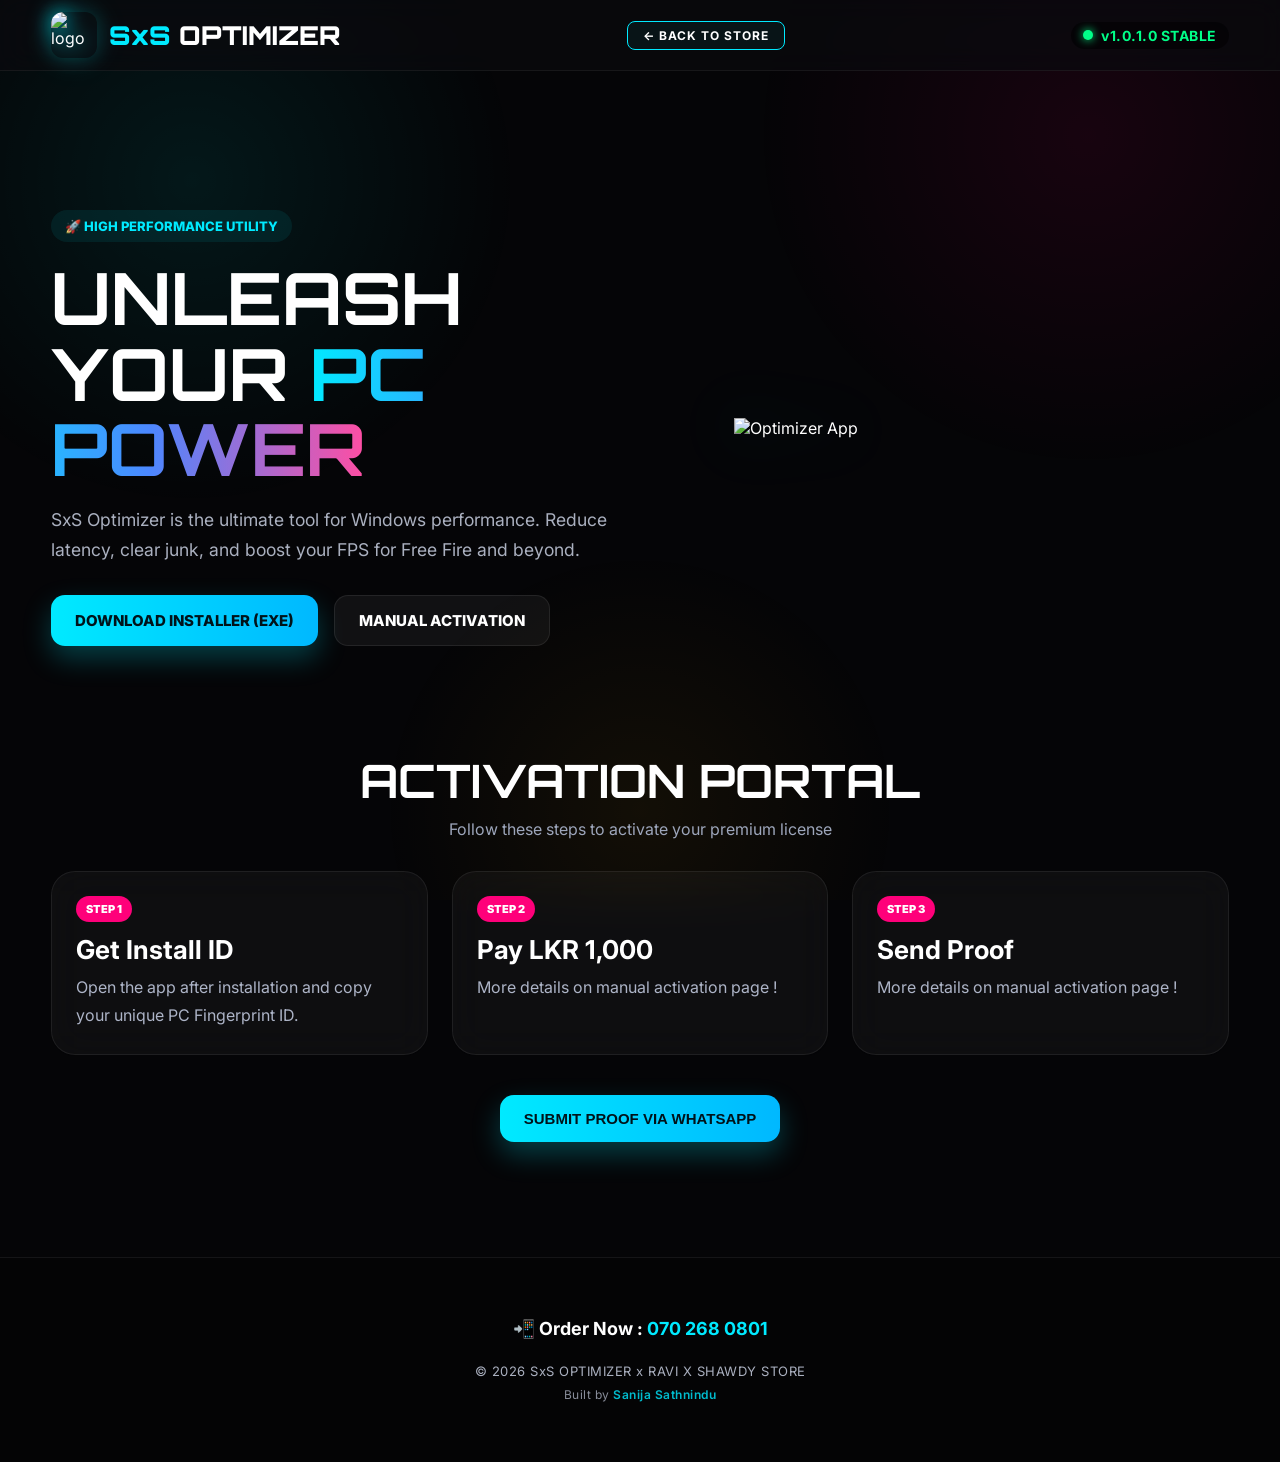
==== optimizer.html @ 7d24dd3c "Update optimizer.html" ====
<!DOCTYPE html>
<html lang="en">
<head>
    <meta charset="UTF-8">
    <meta name="viewport" content="width=device-width,initial-scale=1.0">
    <title>SxS Optimizer | Premium PC Tuning</title>
    <link rel="preconnect" href="https://fonts.googleapis.com">
    <link href="https://fonts.googleapis.com/css2?family=Orbitron:wght@500;700;900&family=Inter:wght@400;500;600;700;800&display=swap" rel="stylesheet">
    <link rel="icon" type="image/jpeg" href="Logo-tab.png">
    <link rel="stylesheet" href="styles.css">
</head>
<body>

<nav class="navbar">
    <div class="container nav-wrap">
        <div class="brand">
            <img src="https://raw.githubusercontent.com/sanija123t/Optimizer/7666cc9d698fb3e716cd021dd858375ea30706c9/gear.png" alt="logo" class="nav-logo">
            <div class="brand-text"><span>SxS</span> OPTIMIZER</div>
        </div>

        <div class="nav-links">
            <a href="index.html" class="nav-btn">← BACK TO STORE</a>
        </div>

        <div class="status-box">
            <span class="open-dot" style="background: #00ff88; box-shadow: 0 0 10px #00ff88;"></span>
            <span id="status-text" style="color: #00ff88;">v1.0.1.0 STABLE</span>
        </div>
    </div>
</nav>
<br><br><br>
<header class="hero">
    <div class="container hero-grid">
        <div class="hero-left">
            <div class="mini-badge">🚀 HIGH PERFORMANCE UTILITY</div>
            <h1>UNLEASH YOUR <span>PC POWER</span></h1>
            <p>
                SxS Optimizer is the ultimate tool for Windows performance. 
                Reduce latency, clear junk, and boost your FPS for Free Fire and beyond.
            </p>
            <div class="hero-buttons">
                <a href="https://www.dropbox.com/scl/fi/4cl66nbdw1ifhc8ndqzhg/SxS_Optimizer_Setup_v1.0.1.0.exe?rlkey=1fdkqld8blrz0zltbsg9ipy58&st=n1hx2weh&dl=1" class="btn primary">
                    DOWNLOAD INSTALLER (EXE)
                </a>
                <a href="https://sanija-sathnindu.w3spaces.com/SxS-Optimizer/SxS-Optimizer.html" class="btn secondary">MANUAL ACTIVATION</a>
            </div>
        </div>

        <div class="hero-right">
            <div class="brand-collab">
                <img src="https://raw.githubusercontent.com/sanija123t/Optimizer/7666cc9d698fb3e716cd021dd858375ea30706c9/gear.png" class="hero-logo" alt="Optimizer App">
            </div>
        </div>
    </div>
</header>

<section id="activation" class="section">
    <div class="container">
        <h2 class="title">ACTIVATION PORTAL</h2>
        <p class="subtitle">Follow these steps to activate your premium license</p>
        
        <div class="grid">
            <div class="card">
                <div class="tag hot">STEP 1</div>
                <h3>Get Install ID</h3>
                <p class="desc">Open the app after installation and copy your unique PC Fingerprint ID.</p>
            </div>
            <div class="card">
                <div class="tag hot">STEP 2</div>
                <h3>Pay LKR 1,000</h3>
                <p class="desc">More details on manual activation page !</p>
            </div>
            <div class="card">
                <div class="tag hot">STEP 3</div>
                <h3>Send Proof</h3>
                <p class="desc">More details on manual activation page !</p>
            </div>
        </div>
        
        <div style="text-align: center; margin-top: 40px;">
            <button class="btn primary" onclick="window.location.href='https://wa.me/94702680801'">SUBMIT PROOF VIA WHATSAPP</button>
        </div>
    </div>
</section>

<footer class="footer">
    <div class="container footer-content">
        <p class="order-text">📲 Order Now : <span class="highlight">070 268 0801</span></p>
        
        <div class="legal-stack">
            <p>© 2026 SxS OPTIMIZER x RAVI X SHAWDY STORE</p>
            <p class="dev-credit">
                Built by 
                <a href="https://sanija-sathnindu.w3spaces.com/#Contact" target="_blank">
                    Sanija Sathnindu
                </a>
            </p>
        </div>
    </div>
</footer>

</body>
</html>
---- styles.css ----
/* styles.css */

*{
margin:0;
padding:0;
box-sizing:border-box;
}

html{
scroll-behavior:smooth;
}

body{
font-family:'Inter',sans-serif;
background:#050507;
color:#fff;
overflow-x:hidden;
}

body::before{
content:"";
position:fixed;
inset:0;
background:
radial-gradient(circle at 15% 20%,rgba(0,255,255,.08),transparent 25%),
radial-gradient(circle at 85% 15%,rgba(255,0,120,.08),transparent 25%),
radial-gradient(circle at 50% 90%,rgba(255,180,0,.06),transparent 25%);
z-index:-1;
}

.container{
width:min(1280px,92%);
margin:auto;
}

/* navbar */

.navbar{
position:fixed;
top:0;
width:100%;
z-index:999;
background:rgba(10,10,15,.72);
backdrop-filter:blur(14px);
border-bottom:1px solid rgba(255,255,255,.06);
}

.nav-wrap {
    display: flex;
    justify-content: space-between;
    align-items: center;
    padding: 12px 0;
    gap: 15px;
}

.brand{
display:flex;
align-items:center;
gap:12px;
}

.nav-logo{
width:46px;
height:46px;
object-fit:cover;
border-radius:12px;
box-shadow:0 0 20px rgba(0,255,255,.2);
}

.brand-text{
font-family:'Orbitron',sans-serif;
font-size:26px;
font-weight:900;
}

.brand-text span{
color:#00eaff;
}

/* Container to keep dot and text aligned */
.status-box {
    display: flex;
    align-items: center;
    justify-content: center; /* Center for mobile header */
    gap: 8px;
    background: rgba(0, 0, 0, 0.5); /* Semi-transparent background */
    padding: 5px 12px;
    border-radius: 20px;
    white-space: nowrap; /* Prevents text from breaking into two lines */
}

/* The Status Dot */
.open-dot {
    height: 10px;
    width: 10px;
    border-radius: 50%;
    display: inline-block;
    flex-shrink: 0; /* Prevents the dot from squishing */
}

/* Text adjustments for mobile */
#status-text {
    font-size: 14px;
    font-weight: bold;
    letter-spacing: 0.5px;
}

/* Media Query for very small screens (iPhone SE, etc.) */
@media(max-width: 900px) {
    .nav-wrap {
        flex-direction: column; 
        gap: 10px;
        padding: 15px 0;
    }

    .brand-text {
        font-size: 18px; /* Optimized for long name */
    }

    .status-box {
        display: flex !important;
        order: 2; /* Positioned under name */
        transform: scale(0.85);
    }

    .nav-links {
        order: 3; /* Positioned at the bottom of the nav stack */
    }

    .hero-grid {
        grid-template-columns: 1fr;
        text-align: center;
    }

    .brand-collab {
        gap: 10px;
    }

    .collab-img {
        width: 120px; /* Smaller logos for mobile */
    }

    .collab-x {
        font-size: 22px;
    }

    .hero-right { order: -1; }
    .hero { padding: 140px 0 40px; }
}

/* --- Navigation & Collab Styles --- */
.nav-links {
    display: flex;
    align-items: center;
}

.nav-btn {
    text-decoration: none;
    color: #fff;
    font-size: 12px;
    font-weight: 800;
    letter-spacing: 1px;
    padding: 8px 15px;
    border-radius: 8px;
    background: rgba(255, 255, 255, 0.05);
    border: 1px solid rgba(0, 234, 255, 0.2);
    transition: 0.3s;
}

.nav-btn:hover {
    background: #00eaff;
    color: #050507;
    box-shadow: 0 0 15px rgba(0, 234, 255, 0.4);
}

.brand-collab {
    display: flex;
    align-items: center;
    justify-content: center;
    gap: 15px;
    animation: float 4s ease-in-out infinite;
}

.collab-img {
    width: 170px;
    height: auto;
    border-radius: 20px;
    filter: drop-shadow(0 0 20px rgba(0, 234, 255, 0.2));
}

.collab-x {
    font-family: 'Orbitron', sans-serif;
    font-size: 32px;
    font-weight: 900;
    color: #fff;
    text-shadow: 0 0 10px rgba(255, 255, 255, 0.3);
}

/* hero */

.hero{
padding:150px 0 70px;
}

.hero-grid{
display:grid;
grid-template-columns:1fr 1fr;
gap:40px;
align-items:center;
}

.mini-badge{
display:inline-block;
padding:8px 14px;
border-radius:50px;
background:rgba(0,234,255,.08);
color:#00eaff;
font-weight:800;
font-size:13px;
margin-bottom:18px;
}

.hero h1{
font-family:'Orbitron',sans-serif;
font-size:clamp(38px,6vw,72px);
line-height:1.05;
margin-bottom:18px;
}

.hero h1 span{
background:linear-gradient(90deg,#00eaff,#4c87ff,#ff4ea3);
-webkit-background-clip:text;
-webkit-text-fill-color:transparent;
}

.hero p{
font-size:18px;
color:#b8bed0;
line-height:1.7;
margin-bottom:25px;
max-width:620px;
}

.hero-buttons{
display:flex;
gap:16px;
flex-wrap:wrap;
}

.hero-logo{
max-width:100%;
width:420px;
animation:float 4s ease-in-out infinite;
filter:drop-shadow(0 0 30px rgba(0,234,255,.18));
}

@keyframes float{
0%,100%{transform:translateY(0)}
50%{transform:translateY(-12px)}
}

/* buttons */

.btn{
padding:15px 24px;
border:none;
border-radius:14px;
font-weight:800;
cursor:pointer;
transition:.25s;
font-size:15px;
}

.btn:hover{
transform:translateY(-4px);
}

.primary{
background:linear-gradient(90deg,#00eaff,#00b8ff);
color:#00131a;
box-shadow:0 12px 28px rgba(0,234,255,.25);
}

.secondary{
background:rgba(255,255,255,.05);
color:#fff;
border:1px solid rgba(255,255,255,.08);
}

.full{
width:100%;
margin-top:18px;
}

/* sections */

.section{
padding:35px 0;
}

.title{
text-align:center;
font-family:'Orbitron',sans-serif;
font-size:clamp(28px,4vw,46px);
margin-bottom:10px;
}

.subtitle{
text-align:center;
color:#9da6bb;
margin-bottom:32px;
}

.grid{
display:grid;
grid-template-columns:repeat(auto-fit,minmax(250px,1fr));
gap:24px;
}

.two{
grid-template-columns:repeat(auto-fit,minmax(320px,1fr));
}

.card{
background:rgba(255,255,255,.04);
border:1px solid rgba(255,255,255,.07);
padding:24px;
border-radius:24px;
backdrop-filter:blur(18px);
transition:.25s;
}

.card:hover{
transform:translateY(-6px);
border-color:rgba(0,234,255,.28);
}

.card h3{
font-size:26px;
margin-bottom:8px;
}

.desc{
color:#adb4c7;
line-height:1.8;
}

.price{
font-size:34px;
font-weight:900;
color:#00eaff;
margin-top:16px;
}

.featured{
border-color:rgba(255,85,85,.4);
}

.tag{
display:inline-block;
padding:6px 10px;
font-size:11px;
font-weight:900;
border-radius:50px;
background:#ff4545;
margin-bottom:12px;
}

.hot{
background:#ff007a;
}

.soon{
color:#fff;
}

/* footer */

.footer {
    margin-top: 80px;
    padding: 60px 0;
    text-align: center;
    border-top: 1px solid rgba(255, 255, 255, .07);
    background: rgba(0, 0, 0, 0.2);
}

.footer-content {
    display: flex;
    flex-direction: column;
    gap: 24px;
    align-items: center;
}

.order-text {
    font-size: 18px;
    font-weight: 700;
    color: #fff;
}

.highlight {
    color: #00eaff;
}

.legal-stack {
    display: flex;
    flex-direction: column;
    gap: 8px;
    color: #aab0bf;
    font-size: 13px;
    letter-spacing: 0.5px;
}

.dev-credit {
    font-size: 12px;
    opacity: 0.8;
}

.dev-credit a {
    color: #00eaff;
    text-decoration: none;
    font-weight: 600;
    transition: 0.3s;
}

.dev-credit a:hover {
    color: #fff;
    text-shadow: 0 0 10px rgba(0, 234, 255, 0.5);
}

/* responsive */

@media(max-width:900px){

.hero-grid{
grid-template-columns:1fr;
text-align:center;
}

.hero p{
margin:auto auto 25px;
}

.hero-buttons{
justify-content:center;
}

.hero-right{
order:-1;
}

.hero-logo{
width:260px;
}

.status-box{
display:none;
}
}

@media(max-width:600px){

.brand-text{
font-size:20px;
}

.nav-logo{
width:38px;
height:38px;
}

.btn{
width:100%;
}
}





/*Optimizer*/

/* Add this to handle links styled as buttons */
a.btn {
    text-decoration: none;
    display: inline-flex;
    align-items: center;
    justify-content: center;
}

/* Ensure the Optimizer gear logo looks consistent */
.nav-logo {
    filter: drop-shadow(0 0 10px #00eaff);
}

/* Specific styling for the Optimizer description on hero */
.hero-left p {
    margin-bottom: 30px;
    font-size: 1.1rem;
    color: #aab0bf;
}

/* Make sure the "Back to Store" button stands out */
.nav-btn {
    border: 1px solid #00eaff;
    background: rgba(0, 234, 255, 0.05);
    padding: 6px 15px;
    border-radius: 8px;
    font-weight: bold;
    color: #fff;
    transition: 0.3s;
}

.nav-btn:hover {
    background: #00eaff;
    color: #000;
}
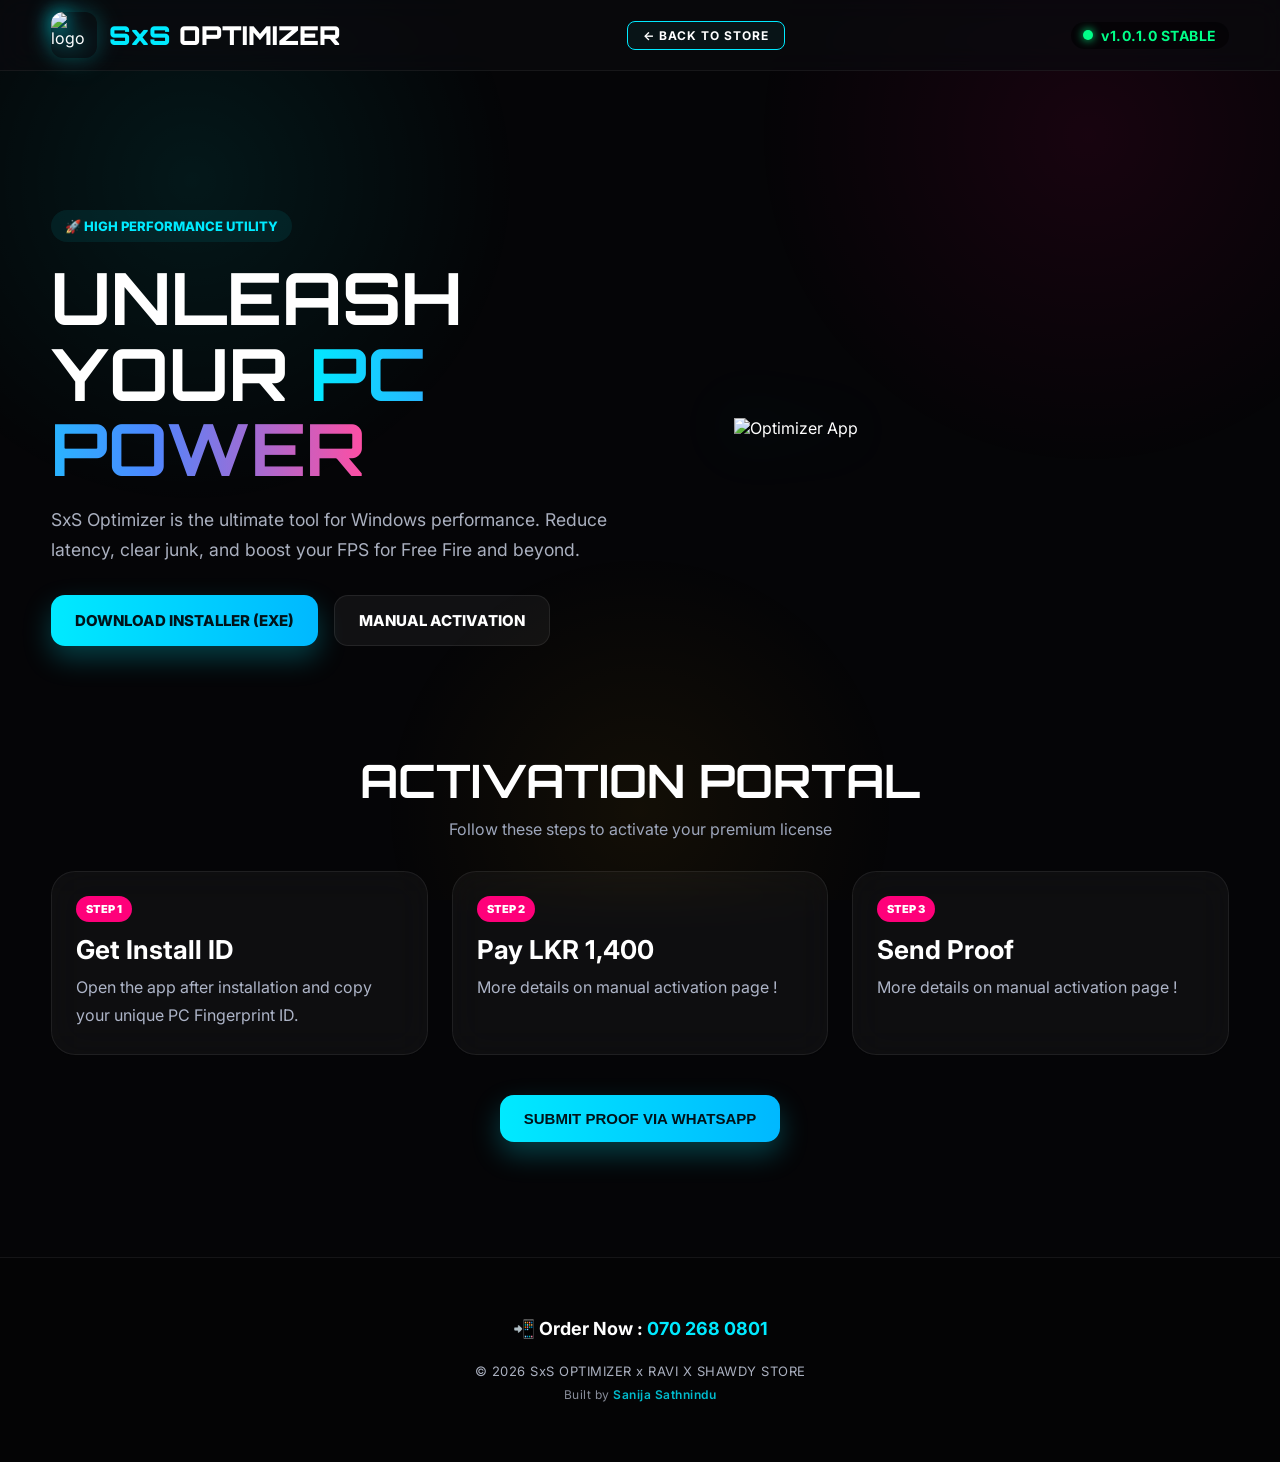
==== commit c2591ea6: "Update optimizer.html" ====
--- a/optimizer.html
+++ b/optimizer.html
@@ -67,7 +67,7 @@
             </div>
             <div class="card">
                 <div class="tag hot">STEP 2</div>
-                <h3>Pay LKR 1,000</h3>
+                <h3>Pay LKR 1,400</h3>
                 <p class="desc">More details on manual activation page !</p>
             </div>
             <div class="card">
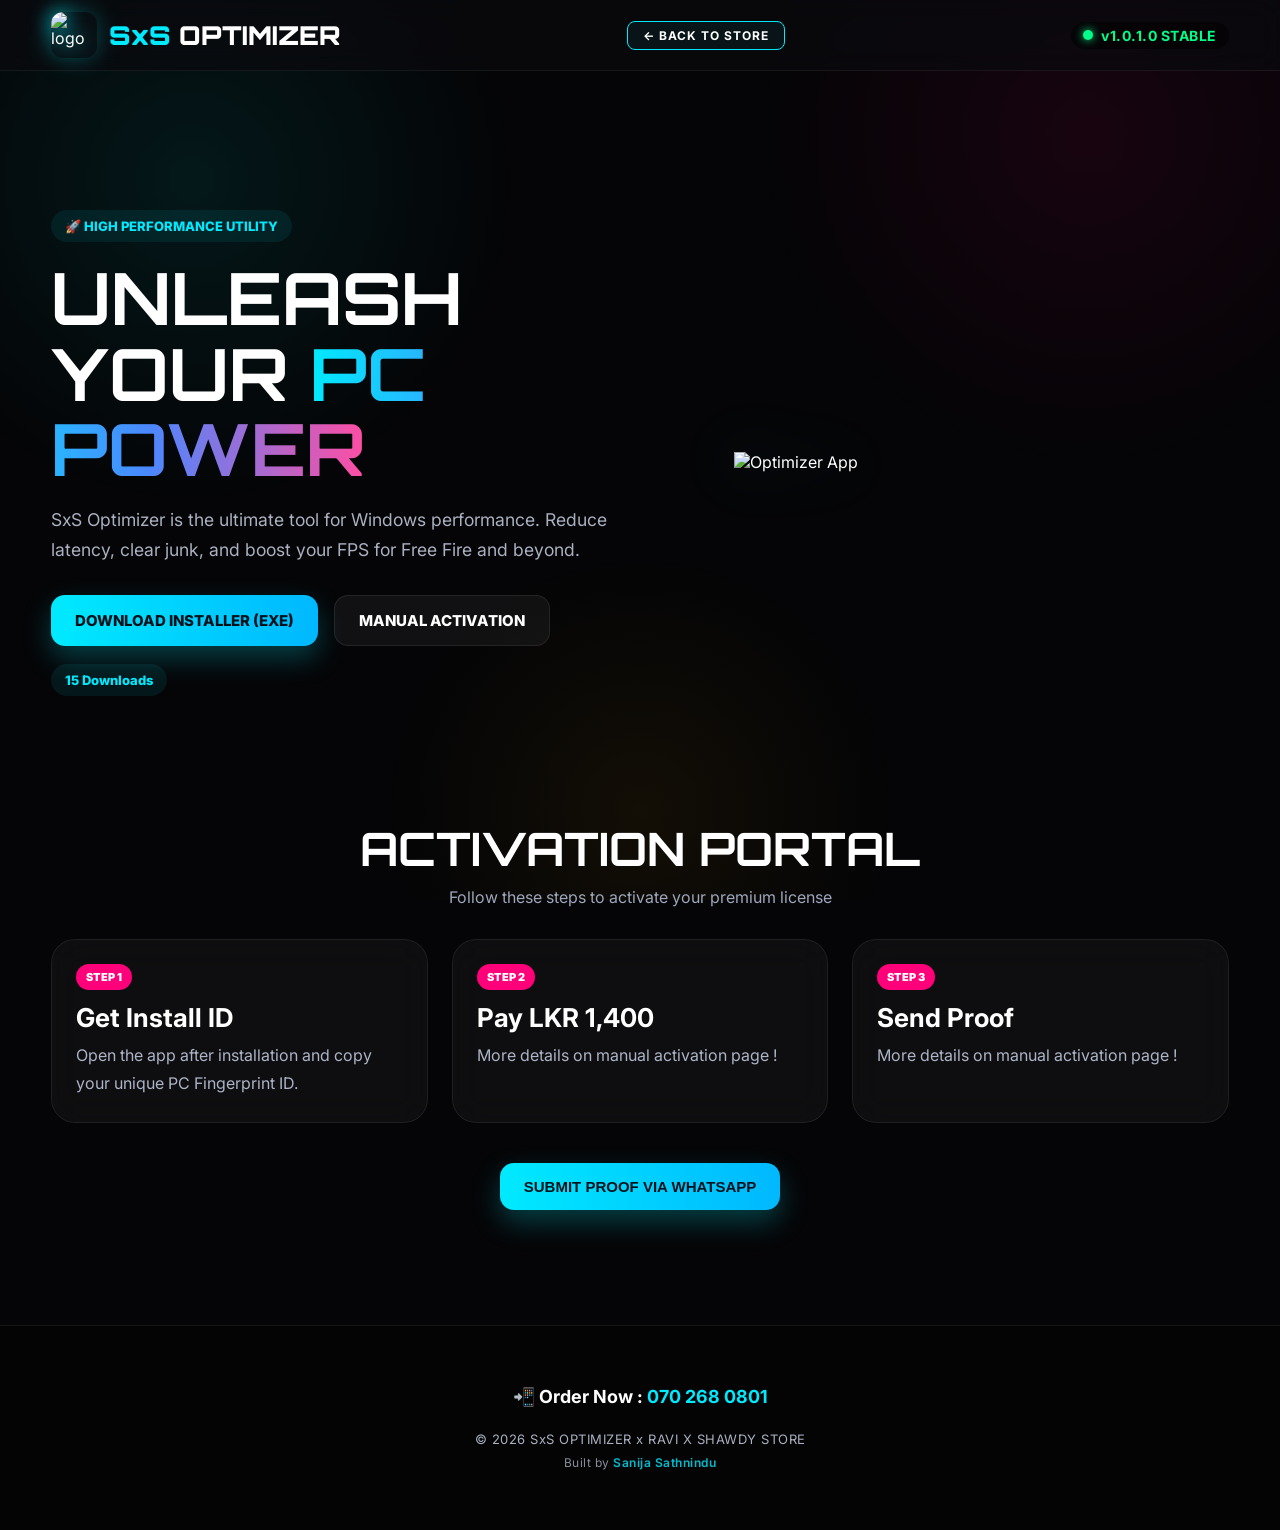
==== commit c48241ba: "Update optimizer.html" ====
--- a/optimizer.html
+++ b/optimizer.html
@@ -1,103 +1,192 @@
 <!DOCTYPE html>
 <html lang="en">
 <head>
-    <meta charset="UTF-8">
-    <meta name="viewport" content="width=device-width,initial-scale=1.0">
-    <title>SxS Optimizer | Premium PC Tuning</title>
-    <link rel="preconnect" href="https://fonts.googleapis.com">
-    <link href="https://fonts.googleapis.com/css2?family=Orbitron:wght@500;700;900&family=Inter:wght@400;500;600;700;800&display=swap" rel="stylesheet">
-    <link rel="icon" type="image/jpeg" href="Logo-tab.png">
-    <link rel="stylesheet" href="styles.css">
+<meta charset="UTF-8">
+<meta name="viewport" content="width=device-width,initial-scale=1.0">
+<meta name="description" content="Sri Lanka's #1 Premium Store for Free Fire Guild Glory, Profile Likes, and SxS PC Optimizer. Boost your gaming performance and guild rank instantly.">
+<meta name="keywords" content="Ravi Store,mr ravi store,free fire guild glory bots,free fire guild glory bots store, Shawdy, SxS Optimizer, Free Fire Guild Glory, FF Profile Likes, PC Optimizer Sri Lanka, Gaming Boost, Sanija Sathnindu,Free Fire Guild Glory Boost, FF Profile Likes Sri Lanka, Buy FF Glory, Free Fire Guild Level Up, Cheap FF Likes,FF 1500 Likes Package, Fast Guild Glory Bots, Sri Lanka FF Store, Trusted FF Service SL, Free Fire Regional Rank Push">
+<meta name="author" content="Sanija Sathnindu">
+<meta name="robots" content="index, follow">
+<title>SxS Optimizer | Premium PC Tuning</title>
+
+<link rel="preconnect" href="https://fonts.googleapis.com">
+<link href="https://fonts.googleapis.com/css2?family=Orbitron:wght@500;700;900&family=Inter:wght@400;500;600;700;800&display=swap" rel="stylesheet">
+<link rel="icon" type="image/jpeg" href="Logo-tab.png">
+<link rel="stylesheet" href="styles.css">
+
 </head>
 <body>
 
 <nav class="navbar">
-    <div class="container nav-wrap">
-        <div class="brand">
-            <img src="https://raw.githubusercontent.com/sanija123t/Optimizer/7666cc9d698fb3e716cd021dd858375ea30706c9/gear.png" alt="logo" class="nav-logo">
-            <div class="brand-text"><span>SxS</span> OPTIMIZER</div>
-        </div>
+<div class="container nav-wrap">
 
-        <div class="nav-links">
-            <a href="index.html" class="nav-btn">← BACK TO STORE</a>
-        </div>
+<div class="brand">
+<img src="https://raw.githubusercontent.com/sanija123t/Optimizer/7666cc9d698fb3e716cd021dd858375ea30706c9/gear.png" alt="logo" class="nav-logo">
+<div class="brand-text"><span>SxS</span> OPTIMIZER</div>
+</div>
 
-        <div class="status-box">
-            <span class="open-dot" style="background: #00ff88; box-shadow: 0 0 10px #00ff88;"></span>
-            <span id="status-text" style="color: #00ff88;">v1.0.1.0 STABLE</span>
-        </div>
-    </div>
+<div class="nav-links">
+<a href="index.html" class="nav-btn">← BACK TO STORE</a>
+</div>
+
+<div class="status-box">
+<span class="open-dot" style="background:#00ff88;box-shadow:0 0 10px #00ff88;"></span>
+<span id="status-text" style="color:#00ff88;">v1.0.1.0 STABLE</span>
+</div>
+
+</div>
 </nav>
+
 <br><br><br>
+
 <header class="hero">
-    <div class="container hero-grid">
-        <div class="hero-left">
-            <div class="mini-badge">🚀 HIGH PERFORMANCE UTILITY</div>
-            <h1>UNLEASH YOUR <span>PC POWER</span></h1>
-            <p>
-                SxS Optimizer is the ultimate tool for Windows performance. 
-                Reduce latency, clear junk, and boost your FPS for Free Fire and beyond.
-            </p>
-            <div class="hero-buttons">
-                <a href="https://www.dropbox.com/scl/fi/4cl66nbdw1ifhc8ndqzhg/SxS_Optimizer_Setup_v1.0.1.0.exe?rlkey=1fdkqld8blrz0zltbsg9ipy58&st=n1hx2weh&dl=1" class="btn primary">
-                    DOWNLOAD INSTALLER (EXE)
-                </a>
-                <a href="https://sanija-sathnindu.w3spaces.com/SxS-Optimizer/SxS-Optimizer.html" class="btn secondary">MANUAL ACTIVATION</a>
-            </div>
-        </div>
+<div class="container hero-grid">
 
-        <div class="hero-right">
-            <div class="brand-collab">
-                <img src="https://raw.githubusercontent.com/sanija123t/Optimizer/7666cc9d698fb3e716cd021dd858375ea30706c9/gear.png" class="hero-logo" alt="Optimizer App">
-            </div>
-        </div>
-    </div>
+<div class="hero-left">
+<div class="mini-badge">🚀 HIGH PERFORMANCE UTILITY</div>
+
+<h1>UNLEASH YOUR <span>PC POWER</span></h1>
+
+<p>
+SxS Optimizer is the ultimate tool for Windows performance.
+Reduce latency, clear junk, and boost your FPS for Free Fire and beyond.
+</p>
+
+<div class="hero-buttons">
+
+<a
+href="https://www.dropbox.com/scl/fi/4cl66nbdw1ifhc8ndqzhg/SxS_Optimizer_Setup_v1.0.1.0.exe?rlkey=1fdkqld8blrz0zltbsg9ipy58&st=n1hx2weh&dl=1"
+class="btn primary"
+id="downloadBtn"
+>
+DOWNLOAD INSTALLER (EXE)
+</a>
+
+<a href="https://sanija-sathnindu.w3spaces.com/SxS-Optimizer/SxS-Optimizer.html" class="btn secondary">
+MANUAL ACTIVATION
+</a>
+
+</div>
+
+<div style="margin-top:18px;">
+<span class="mini-badge" id="sxs-display">15 Downloads</span>
+</div>
+
+</div>
+
+<div class="hero-right">
+<div class="brand-collab">
+<img src="https://raw.githubusercontent.com/sanija123t/Optimizer/7666cc9d698fb3e716cd021dd858375ea30706c9/gear.png" class="hero-logo" alt="Optimizer App">
+</div>
+</div>
+
+</div>
 </header>
 
 <section id="activation" class="section">
-    <div class="container">
-        <h2 class="title">ACTIVATION PORTAL</h2>
-        <p class="subtitle">Follow these steps to activate your premium license</p>
-        
-        <div class="grid">
-            <div class="card">
-                <div class="tag hot">STEP 1</div>
-                <h3>Get Install ID</h3>
-                <p class="desc">Open the app after installation and copy your unique PC Fingerprint ID.</p>
-            </div>
-            <div class="card">
-                <div class="tag hot">STEP 2</div>
-                <h3>Pay LKR 1,400</h3>
-                <p class="desc">More details on manual activation page !</p>
-            </div>
-            <div class="card">
-                <div class="tag hot">STEP 3</div>
-                <h3>Send Proof</h3>
-                <p class="desc">More details on manual activation page !</p>
-            </div>
-        </div>
-        
-        <div style="text-align: center; margin-top: 40px;">
-            <button class="btn primary" onclick="window.location.href='https://wa.me/94702680801'">SUBMIT PROOF VIA WHATSAPP</button>
-        </div>
-    </div>
+<div class="container">
+
+<h2 class="title">ACTIVATION PORTAL</h2>
+<p class="subtitle">Follow these steps to activate your premium license</p>
+
+<div class="grid">
+
+<div class="card">
+<div class="tag hot">STEP 1</div>
+<h3>Get Install ID</h3>
+<p class="desc">Open the app after installation and copy your unique PC Fingerprint ID.</p>
+</div>
+
+<div class="card">
+<div class="tag hot">STEP 2</div>
+<h3>Pay LKR 1,400</h3>
+<p class="desc">More details on manual activation page !</p>
+</div>
+
+<div class="card">
+<div class="tag hot">STEP 3</div>
+<h3>Send Proof</h3>
+<p class="desc">More details on manual activation page !</p>
+</div>
+
+</div>
+
+<div style="text-align:center;margin-top:40px;">
+<button class="btn primary" onclick="window.location.href='https://wa.me/94702680801'">
+SUBMIT PROOF VIA WHATSAPP
+</button>
+</div>
+
+</div>
 </section>
 
+<div style="display:none;">
+<h2>Free Fire Boosting Sri Lanka</h2>
+<p>Providing the best Free Fire Guild Glory and Profile Likes services in Sri Lanka. Trusted by thousands of players.</p>
+
+<h2>SxS PC Optimizer</h2>
+<p>Download SxS Optimizer for maximum FPS and zero lag in Free Fire and high-end PC games.</p>
+</div>
+
 <footer class="footer">
-    <div class="container footer-content">
-        <p class="order-text">📲 Order Now : <span class="highlight">070 268 0801</span></p>
-        
-        <div class="legal-stack">
-            <p>© 2026 SxS OPTIMIZER x RAVI X SHAWDY STORE</p>
-            <p class="dev-credit">
-                Built by 
-                <a href="https://sanija-sathnindu.w3spaces.com/#Contact" target="_blank">
-                    Sanija Sathnindu
-                </a>
-            </p>
-        </div>
-    </div>
+<div class="container footer-content">
+
+<p class="order-text">
+📲 Order Now :
+<span class="highlight">070 268 0801</span>
+</p>
+
+<div class="legal-stack">
+<p>© 2026 SxS OPTIMIZER x RAVI X SHAWDY STORE</p>
+
+<p class="dev-credit">
+Built by
+<a href="https://sanija-sathnindu.w3spaces.com/#Contact" target="_blank">
+Sanija Sathnindu
+</a>
+</p>
+</div>
+
+</div>
 </footer>
+
+<script type="module">
+import { initializeApp } from "https://www.gstatic.com/firebasejs/12.12.1/firebase-app.js";
+import {
+getDatabase,
+ref,
+onValue,
+runTransaction
+} from "https://www.gstatic.com/firebasejs/12.12.1/firebase-database.js";
+
+const firebaseConfig = {
+apiKey: "AIzaSyCC73AAM0FMnDJre7V6JM7_Jgtj0do1Fg4",
+databaseURL: "https://mrravistorebyssj-default-rtdb.asia-southeast1.firebasedatabase.app",
+projectId: "mrravistorebyssj",
+appId: "1:149128166292:web:24d5049444e41ac0f02d81"
+};
+
+const app = initializeApp(firebaseConfig);
+const db = getDatabase(app);
+
+const display = document.getElementById("sxs-display");
+const downloadBtn = document.getElementById("downloadBtn");
+
+onValue(ref(db, "download_sxs"), (snapshot) => {
+const val = snapshot.val() || 0;
+if (display) {
+display.innerText = val + " Downloads";
+}
+});
+
+downloadBtn.addEventListener("click", async () => {
+try{
+await runTransaction(ref(db, "download_sxs"), (current) => {
+return (current || 0) + 1;
+});
+}catch(e){}
+});
+</script>
 
 </body>
 </html>
--- a/styles.css
+++ b/styles.css
@@ -474,6 +474,66 @@
 }
 
 
+/*Social section*/
+
+.community-section {
+    padding: 60px 20px;
+    background: linear-gradient(to bottom, transparent, rgba(0, 234, 255, 0.05));
+    text-align: center;
+}
+
+.section-header h2 {
+    color: #fff;
+    font-size: 2rem;
+    margin: 10px 0;
+    text-transform: uppercase;
+}
+
+.community-grid {
+    display: grid;
+    grid-template-columns: repeat(auto-fit, minmax(250px, 1fr));
+    gap: 20px;
+    max-width: 1000px;
+    margin: 40px auto 0;
+}
+
+.comm-card {
+    background: rgba(255, 255, 255, 0.03);
+    border: 1px solid rgba(255, 255, 255, 0.1);
+    padding: 30px;
+    border-radius: 15px;
+    cursor: pointer;
+    transition: 0.3s all ease;
+}
+
+.comm-card:hover {
+    border-color: #00eaff;
+    background: rgba(0, 234, 255, 0.05);
+    transform: translateY(-5px);
+}
+
+.comm-icon {
+    font-size: 2.5rem;
+    margin-bottom: 15px;
+}
+
+.comm-btn {
+    display: inline-block;
+    margin-top: 15px;
+    color: #00eaff;
+    font-size: 0.8rem;
+    font-weight: bold;
+    letter-spacing: 1px;
+}
+
+.tournament-card:hover {
+    border-color: #ff0055;
+    background: rgba(255, 0, 85, 0.05);
+}
+
+.tournament-card .comm-btn {
+    color: #ff0055;
+}
 
 
 
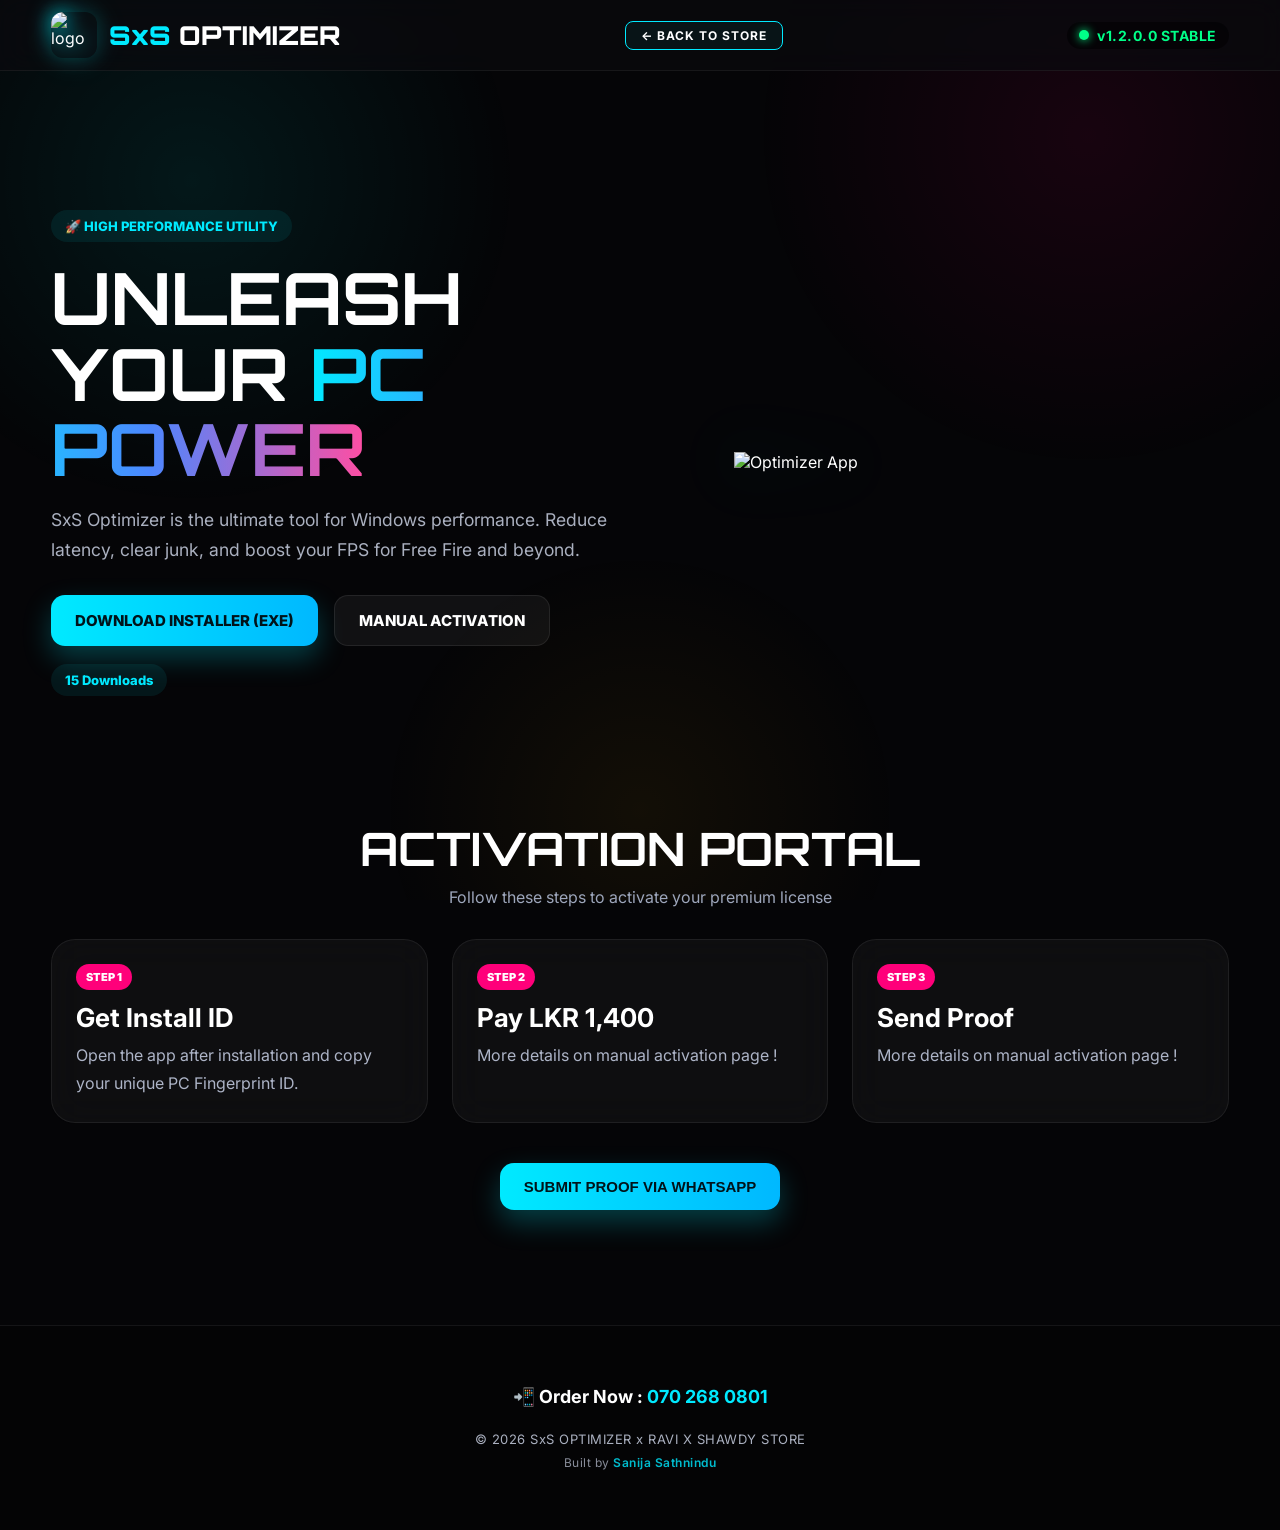
==== commit ba16055c: "Update optimizer.html" ====
--- a/optimizer.html
+++ b/optimizer.html
@@ -31,7 +31,7 @@
 
 <div class="status-box">
 <span class="open-dot" style="background:#00ff88;box-shadow:0 0 10px #00ff88;"></span>
-<span id="status-text" style="color:#00ff88;">v1.0.1.0 STABLE</span>
+<span id="status-text" style="color:#00ff88;">v1.2.0.0 STABLE</span>
 </div>
 
 </div>
@@ -55,7 +55,7 @@
 <div class="hero-buttons">
 
 <a
-href="https://www.dropbox.com/scl/fi/4cl66nbdw1ifhc8ndqzhg/SxS_Optimizer_Setup_v1.0.1.0.exe?rlkey=1fdkqld8blrz0zltbsg9ipy58&st=n1hx2weh&dl=1"
+href="https://www.dropbox.com/scl/fi/b5g6r3dhf81pnwz8eb50l/SxS_Optimizer_Setup_v1.2.0.0.exe?rlkey=4j5islfs4a3f6pcanlirxar0t&amp;st=y4vnompm&amp;dl=1"
 class="btn primary"
 id="downloadBtn"
 >
--- a/styles.css
+++ b/styles.css
@@ -230,6 +230,7 @@
 .hero h1 span{
 background:linear-gradient(90deg,#00eaff,#4c87ff,#ff4ea3);
 -webkit-background-clip:text;
+background-clip:text;
 -webkit-text-fill-color:transparent;
 }
 
@@ -318,7 +319,7 @@
 }
 
 .two{
-grid-template-columns:repeat(auto-fit,minmax(320px,1fr));
+grid-template-columns:repeat(auto-fit,minmax(280px,1fr));
 }
 
 .card{
@@ -531,11 +532,14 @@
     background: rgba(255, 0, 85, 0.05);
 }
 
-.tournament-card .comm-btn {
-    color: #ff0055;
-}
-
-
+.tiktok-card:hover{
+border-color:#ff0050;
+background:rgba(255,0,80,0.05);
+}
+
+.tiktok-card .comm-btn{
+color:#ff0050;
+}
 
 /*Optimizer*/
 
@@ -574,3 +578,150 @@
     background: #00eaff;
     color: #000;
 }
+
+/* =========================
+   RARE UID SECTION
+========================= */
+
+.rare-uid-section{
+padding:70px 0;
+background: radial-gradient(circle at top, rgba(0,234,255,0.08), transparent 60%);
+}
+
+.rare-uid-grid{
+display:grid;
+grid-template-columns:1.2fr 1fr;
+gap:40px;
+align-items:center;
+}
+
+/* Banner */
+.rare-uid-banner{
+width:100%;
+border-radius:20px;
+overflow:hidden;
+border:1px solid rgba(255,255,255,0.08);
+box-shadow:0 0 30px rgba(0,234,255,0.08);
+display:flex;
+justify-content:center;
+align-items:center;
+padding:10px; /* gives breathing space */
+background:rgba(255,255,255,0.02);
+}
+
+.rare-uid-banner img{
+width:100%;
+max-width:320px;   /* 🔥 controls SMALL size */
+height:auto;       /* 🔥 keeps full image visible */
+display:block;
+border-radius:16px;
+transition:0.35s ease;
+}
+
+/* hover polish */
+.rare-uid-banner img:hover{
+transform:scale(1.02);
+}
+
+/* Content */
+.rare-uid-content h2{
+font-family:'Orbitron',sans-serif;
+font-size:clamp(28px,4vw,44px);
+margin:12px 0;
+}
+
+.rare-uid-content p{
+color:#aab0bf;
+line-height:1.7;
+margin-bottom:20px;
+}
+
+/* Tag */
+.rare-tag{
+display:inline-block;
+padding:6px 12px;
+font-size:12px;
+font-weight:900;
+border-radius:50px;
+background:linear-gradient(90deg,#ff007a,#ff4ea3);
+color:#fff;
+margin-bottom:10px;
+}
+
+/* UID BOXES */
+.uid-list{
+display:grid;
+grid-template-columns:repeat(2,1fr);
+gap:12px;
+margin:20px 0;
+}
+
+.uid-item{
+padding:12px;
+text-align:center;
+border-radius:12px;
+background:rgba(255,255,255,0.04);
+border:1px solid rgba(255,255,255,0.07);
+font-weight:700;
+letter-spacing:1px;
+color:#00eaff;
+transition:0.25s;
+}
+
+.uid-item:hover{
+transform:translateY(-3px);
+border-color:#00eaff;
+background:rgba(0,234,255,0.06);
+}
+
+/* =========================
+   RESPONSIVE
+========================= */
+
+@media(max-width:900px){
+
+.rare-uid-grid{
+grid-template-columns:1fr;
+text-align:center;
+}
+
+.rare-uid-banner{
+order:-1;
+}
+
+.uid-list{
+grid-template-columns:1fr;
+}
+
+.rare-uid-content{
+padding-top:10px;
+}
+
+}
+
+.adminBtn {
+    width: 100%;
+    margin-top: 12px;
+    padding: 15px;
+    border-radius: 12px;
+    border: none;
+    background: rgba(255, 255, 255, 0.05);
+    color: white;
+    font-weight: 600;
+    cursor: pointer;
+    transition: 0.2s;
+    display: flex;
+    flex-direction: column;
+    align-items: center;
+}
+
+.adminBtn:hover {
+    background: #00ff88;
+    color: #000;
+}
+
+.adminBtn small {
+    opacity: 0.6;
+    font-size: 0.8rem;
+    margin-top: 4px;
+}
